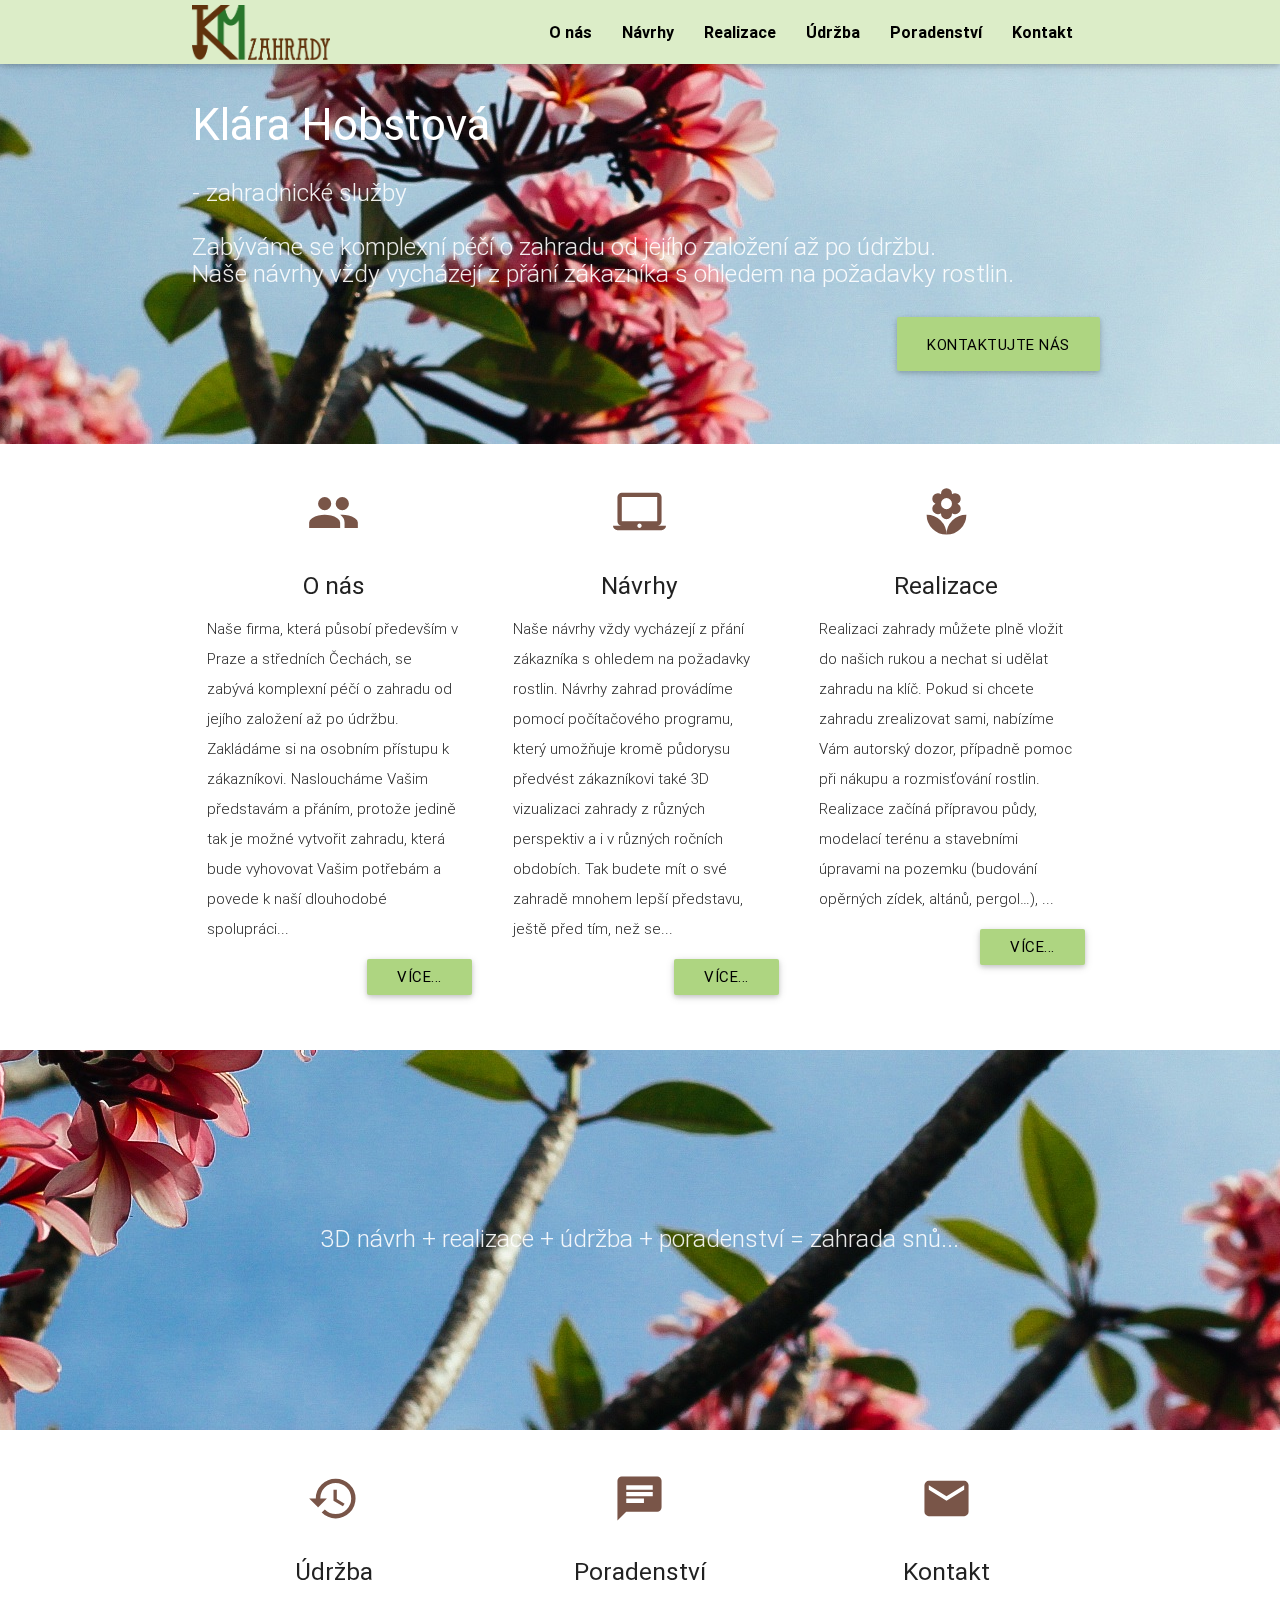
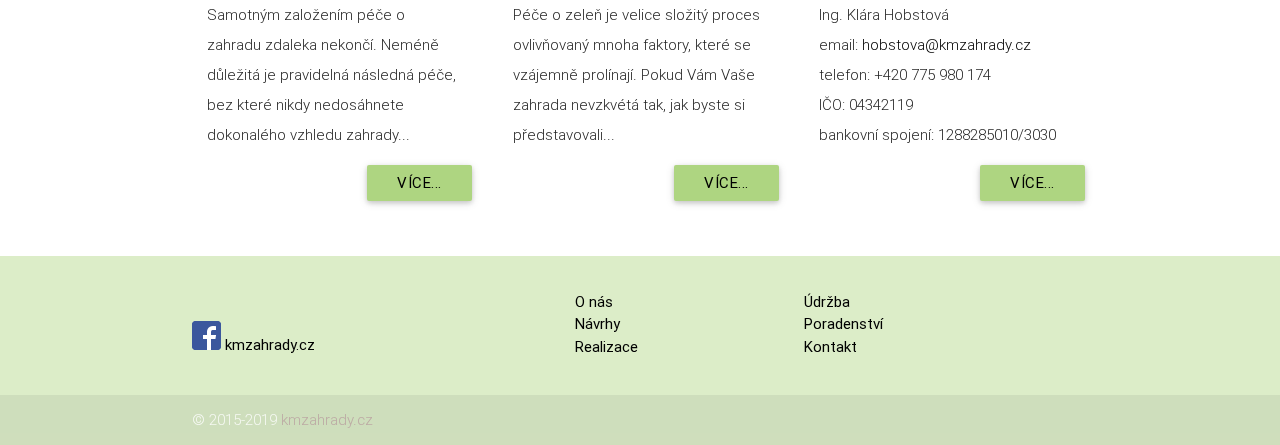
==== index.html @ 4c6056f4 "initial" ====
<!DOCTYPE html>
<html lang="cs">
<head>
  <meta http-equiv="Content-Type" content="text/html; charset=UTF-8"/>
  <meta name="viewport" content="width=device-width, initial-scale=1, maximum-scale=1.0, user-scalable=no"/>
  <meta name="description" content="Klára Měchurová - zahradní architekt">
  <meta name="keywords" content="zahrada, zahradní architekt, návrhy, realizace, údržba, poradenství, 3D vizualizace">
  <title>Klára Hobstová - zahradnické služby</title>

  <link href="https://fonts.googleapis.com/icon?family=Material+Icons" rel="stylesheet">
  <link href="css/materialize.min.css" type="text/css" rel="stylesheet" media="screen,projection"/>
  <link href="css/style.css" type="text/css" rel="stylesheet" media="screen,projection"/>
  <link rel="shortcut icon" href="favicon.ico?v=1"/>

  <script src="js/jquery-2.1.1.min.js"></script>
  <script src="js/materialize.min.js"></script>
  <script src="js/init.js"></script>
  <script src="js/jquery.emaillink-1.4.min.js"></script>

  <script type="text/javascript">
    $(document).ready(function(){
        $("[rel=tooltip]").tooltip({ placement: 'top'});
    });
    (function($) {
        $(document).ready( function() {
            $('.e').emailLink();
        } );
    })(jQuery);
  </script>
</head>
<body>
  <nav class="light-green lighten-4" role="navigation">
    <div class="nav-wrapper container">
      <a id="logo-container" href="/" class="brand-logo">
        <img src="images/logo.png" height="55px" alt="logo" vspace="5">
      </a>
      <ul class="right hide-on-med-and-down">
        <li><a href="o_nas.html">O nás</a></li>
        <li><a href="navrhy.html">Návrhy</a></li>
        <li><a href="realizace.html">Realizace</a></li>
        <li><a href="udrzba.html">Údržba</a></li>
        <li><a href="poradenstvi.html">Poradenství</a></li>
        <li><a href="kontakt.html">Kontakt</b></a></li>
      </ul>

      <ul id="nav-mobile" class="side-nav">
        <li><a href="index.html">Hlavní stránka</a></li>
        <li><a href="o_nas.html">O nás</a></li>
        <li><a href="navrhy.html">Návrhy</a></li>
        <li><a href="realizace.html">Realizace</a></li>
        <li><a href="udrzba.html">Údržba</a></li>
        <li><a href="poradenstvi.html">Poradenství</a></li>
        <li><a href="kontakt.html">Kontakt</a></li>
      </ul>
      <a href="#" data-activates="nav-mobile" class="button-collapse"><i class="material-icons black-text">menu</i></a>
    </div>
  </nav>

  <div id="index-banner" class="parallax-container">
    <div class="section no-pad-bot">
      <div class="container">
        <br><br>
        <h3 class="header left white-text text-lighten-2">Klára Hobstová</h3>
        <div class="row left">
          <h5 class="header col s12 light">
            - zahradnické služby<br><br>
            Zabýváme se komplexní péčí o zahradu od jejího založení až po údržbu.<br>
            Naše návrhy vždy vycházejí z přání zákazníka s ohledem na požadavky rostlin.
          </h5>
        </div>
        <div class="row right">
          <a href="kontakt.html" id="download-button" class="btn-large waves-effect waves-light black-text light-green lighten-2">Kontaktujte nás</a>
        </div>
        <br><br>

      </div>
    </div>
    <div class="parallax"><img src="images/sky-rose.jpg" alt="alt text"></div>

  </div>

  <div class="container">
    <div class="section">

      <div class="row">
        <div class="col s12 m4">
          <div class="icon-block">
            <h2 class="center brown-text"><i class="material-icons">group</i></h2>
            <h5 class="center">O nás</h5>

            <p class="light">Naše firma, která působí především v Praze a středních Čechách,
              se zabývá komplexní péčí o zahradu od jejího založení až po údržbu. Zakládáme
              si na osobním přístupu k zákazníkovi. Nasloucháme Vašim představám a přáním,
              protože jedině tak je možné vytvořit zahradu, která bude vyhovovat Vašim
              potřebám a povede k naší dlouhodobé spolupráci...
            </p>
            <div class="row right">
              <a href="o_nas.html" id="download-button" class="btn waves-effect waves-light black-text light-green lighten-2">Více...</a>
            </div>
          </div>
        </div>

        <div class="col s12 m4">
          <div class="icon-block">
            <h2 class="center brown-text"><i class="material-icons">laptop_mac</i></h2>
            <h5 class="center">Návrhy</h5>

            <p class="light">Naše návrhy vždy vycházejí z  přání zákazníka s ohledem
               na požadavky rostlin. Návrhy zahrad provádíme pomocí počítačového programu,
               který umožňuje kromě půdorysu předvést zákazníkovi také 3D vizualizaci
               zahrady z různých perspektiv a i v různých ročních obdobích. Tak budete
               mít o své zahradě mnohem lepší představu, ještě před tím, než se...
            </p>
            <div class="row right">
              <a href="navrhy.html" id="download-button" class="btn waves-effect waves-light black-text light-green lighten-2">Více...</a>
            </div>
          </div>
        </div>

        <div class="col s12 m4">
          <div class="icon-block">
            <h2 class="center brown-text"><i class="material-icons">local_florist</i></h2>
            <h5 class="center">Realizace</h5>

            <p class="light">Realizaci zahrady můžete plně vložit do našich rukou a nechat
               si udělat zahradu na klíč. Pokud si chcete zahradu zrealizovat sami, nabízíme
               Vám autorský dozor, případně pomoc při nákupu a rozmisťování rostlin.
               Realizace začíná přípravou půdy, modelací terénu a stavebními úpravami na
               pozemku (budování opěrných zídek, altánů, pergol…), ...
              <br>
              <div class="row right">
                <a href="realizace.html" id="download-button" class="btn waves-effect waves-light black-text light-green lighten-2">Více...</a>
              </div>
            </p>
          </div>
        </div>
  </div>
</div>
</div>

  <div class="parallax-container valign-wrapper">
    <div class="section no-pad-bot">
      <div class="container">
        <div class="row center">
          <h5 class="header col s12 light">3D návrh + realizace + údržba + poradenství = zahrada snů...</h5>
        </div>
      </div>
    </div>
    <div class="parallax"><img src="images/sky-rose.jpg" alt="Unsplashed background img 2"></div>
  </div>

  <div class="container">
    <div class="section">
      <div class="row">
        <div class="col s12 m4">
          <div class="icon-block">
            <h2 class="center brown-text"><i class="material-icons">restore</i></h2>
            <h5 class="center">Údržba</h5>

            <p class="light">Samotným založením péče o zahradu zdaleka nekončí. Neméně důležitá
               je pravidelná následná péče, bez které nikdy nedosáhnete dokonalého vzhledu zahrady...

              <br>
              <div class="row right">
                <a href="udrzba.html" id="download-button" class="btn waves-effect waves-light black-text light-green lighten-2">Více...</a>
              </div>
            </p>
          </div>
        </div>

        <div class="col s12 m4">
          <div class="icon-block">
            <h2 class="center brown-text"><i class="material-icons">chat</i></h2>
            <h5 class="center">Poradenství</h5>

            <p class="light">Péče o zeleň je velice složitý proces ovlivňovaný mnoha faktory,
               které se vzájemně prolínají. Pokud Vám Vaše zahrada nevzkvétá tak, jak byste si představovali...

              <br>
              <div class="row right">
                <a href="poradenstvi.html" id="download-button" class="btn waves-effect waves-light black-text light-green lighten-2">Více...</a>
              </div>
            </p>
          </div>
        </div>

        <div class="col s12 m4">
          <div class="icon-block">
            <h2 class="center brown-text"><i class="material-icons">email</i></h2>
            <h5 class="center">Kontakt</h5>

            <p class="light">Ing. Klára Hobstová<br>
            email: <span class="e">hobstova / kmzahrady, cz</span><br>
            telefon: +420 775 980 174<br>
            IČO: 04342119<br>
            bankovní spojení: 1288285010/3030

              <div class="row right">
                <a href="kontakt.html" id="download-button" class="btn waves-effect waves-light black-text light-green lighten-2">Více...</a>
              </div>
            </p>
          </div>
        </div>

    </div>
  </div>
</div>


  <footer class="page-footer light-green lighten-4">
    <div class="container">
      <div class="row">
        <div class="col l5 s12">
          <p class="black-text">

            <br>
            <a href="https://www.facebook.com/kmzahrady.cz"><img src="images/FB-f-Logo__blue_29.png"> kmzahrady.cz</a>
          </p>
        </div>

        <!-- <div class="col l3 s12">
          <iframe src="https://www.google.com/maps/embed?pb=!1m18!1m12!1m3!1d40838.33126579304!2d14.57575435!3d50.228512!2m3!1f0!2f0!3f0!3m2!1i1024!2i768!4f13.1!3m3!1m2!1s0x470bef08b18831a7%3A0xb941898d635449a1!2sKostelec+nad+Labem!5e0!3m2!1sen!2scz!4v1437251750031" width="250" height="250" frameborder="0" style="border:0" allowfullscreen></iframe>
        </div> -->

        <div class="col l3 s12">
          <ul>
            <li><a href="o_nas.html">O nás</a></li>
            <li><a href="navrhy.html">Návrhy</a></li>
            <li><a href="realizace.html">Realizace</a></li>
          </ul>
        </div>

        <div class="col l3 s12">
          <ul>
            <li><a href="udrzba.html">Údržba</a></li>
            <li><a href="poradenstvi.html">Poradenství</a></li>
            <li><a href="kontakt.html">Kontakt</a></li>
          </ul>
        </div>

        <script>
          (function(i,s,o,g,r,a,m){i['GoogleAnalyticsObject']=r;i[r]=i[r]||function(){
          (i[r].q=i[r].q||[]).push(arguments)},i[r].l=1*new Date();a=s.createElement(o),
          m=s.getElementsByTagName(o)[0];a.async=1;a.src=g;m.parentNode.insertBefore(a,m)
          })(window,document,'script','//www.google-analytics.com/analytics.js','ga');

          ga('create', 'UA-67010662-1', 'auto');
          ga('send', 'pageview');

        </script>

      </div>
    </div>
    <div class="footer-copyright">
      <div class="container">
        © 2015-2019 <a class="brown-text text-lighten-3" href="http://kmzahrady.cz">kmzahrady.cz</a>
      </div>
    </div>
  </footer>

  </body>
</html>
---- css/style.css ----
/* Custom Stylesheet */
/**
 * Use this file to override Materialize files so you can update
 * the core Materialize files in the future
 *
 * Made By MaterializeCSS.com
 */

nav ul a,
nav .brand-logo {
  color: black;
  font-style: bold;
  font-weight: bold;
  font-size: 16px;
}

nav {
  height: 64px;
}

p {
  line-height: 2rem;
}

.button-collapse {
  color: #26a69a;
}

.parallax-container {
  min-height: 380px;
  line-height: 0;
  height: auto;
  color: rgba(255,255,255,.9);
}
  .parallax-container .section {
    width: 100%;
  }

@media only screen and (max-width : 992px) {
  .parallax-container .section {
    position: absolute;
    top: 40%;
  }
  #index-banner .section {
    top: 10%;
  }
}

@media only screen and (max-width : 600px) {
  #index-banner .section {
    top: 0;
  }
}

.icon-block {
  padding: 0 15px;
}
.icon-block .material-icons {
  font-size: inherit;
}

footer.page-footer {
  margin: 0;
}

footer a {
    color: black;
}

a {
    color: #000000;
}
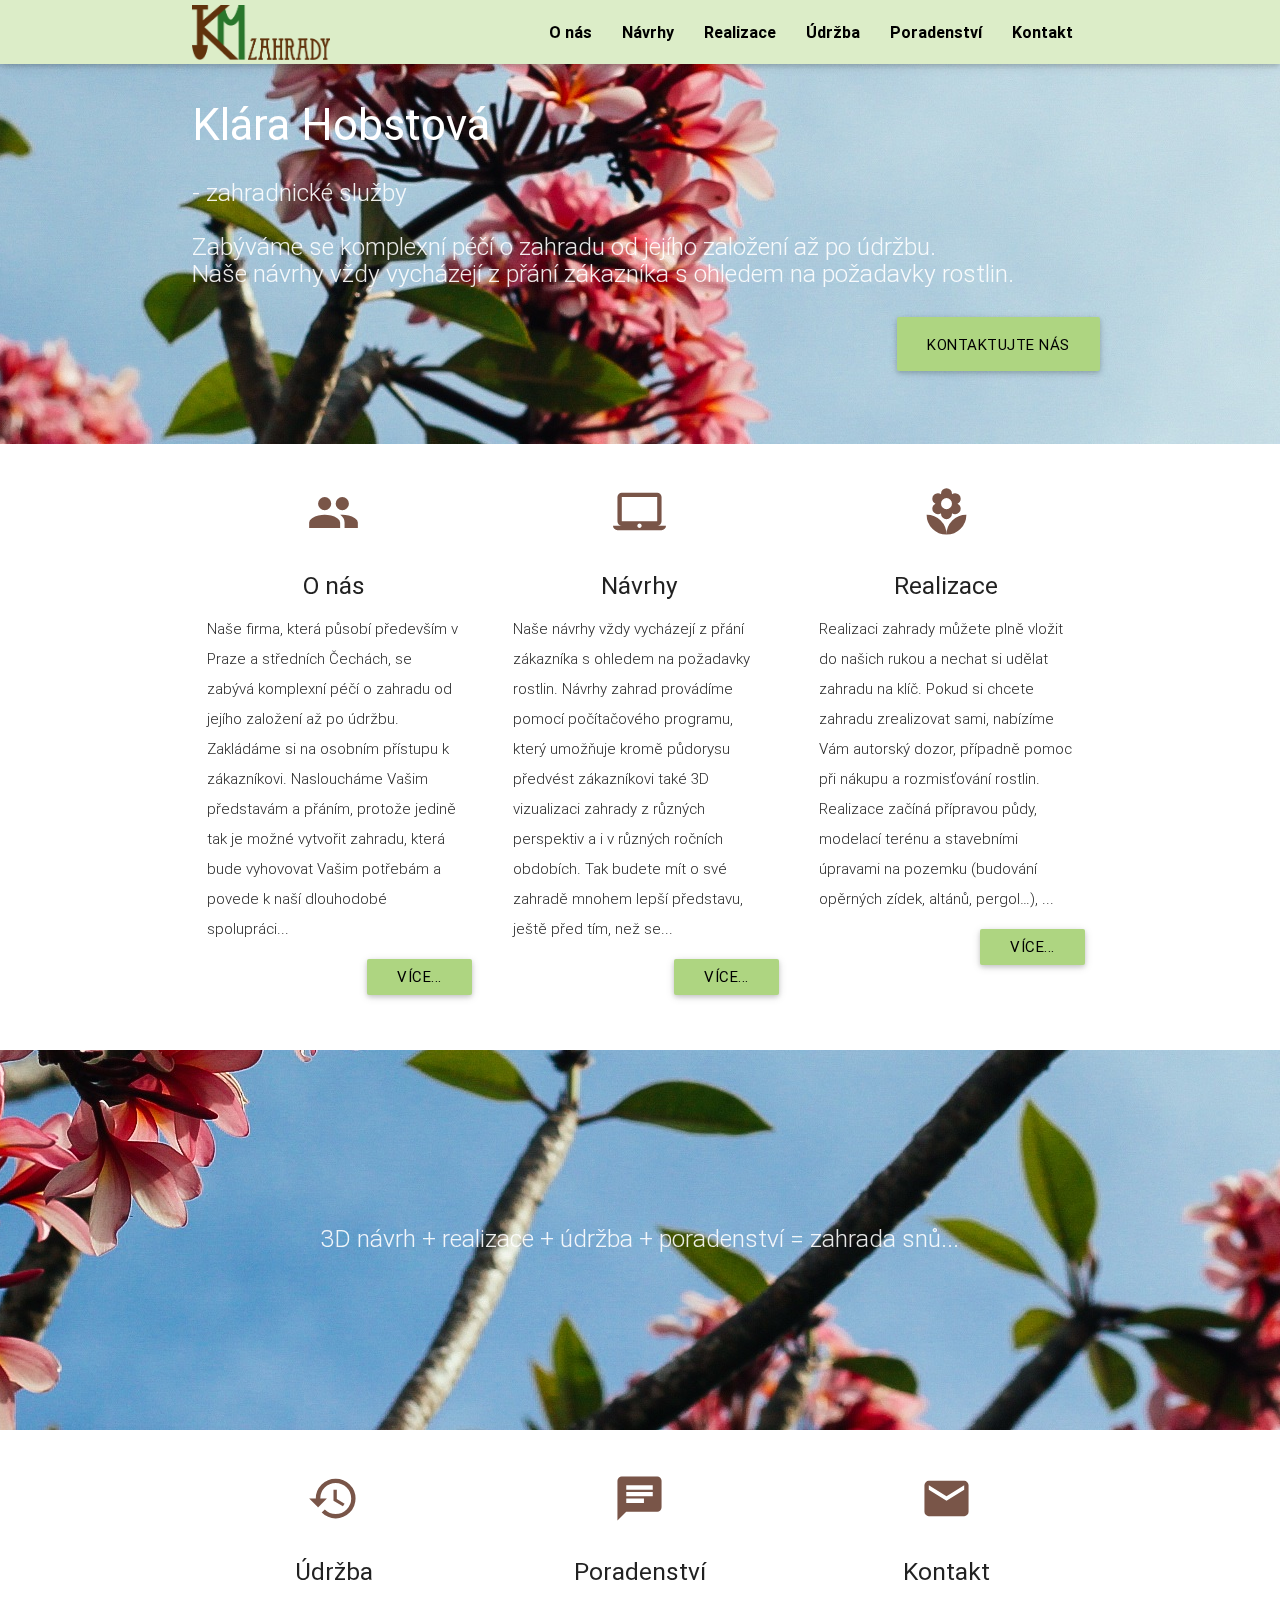
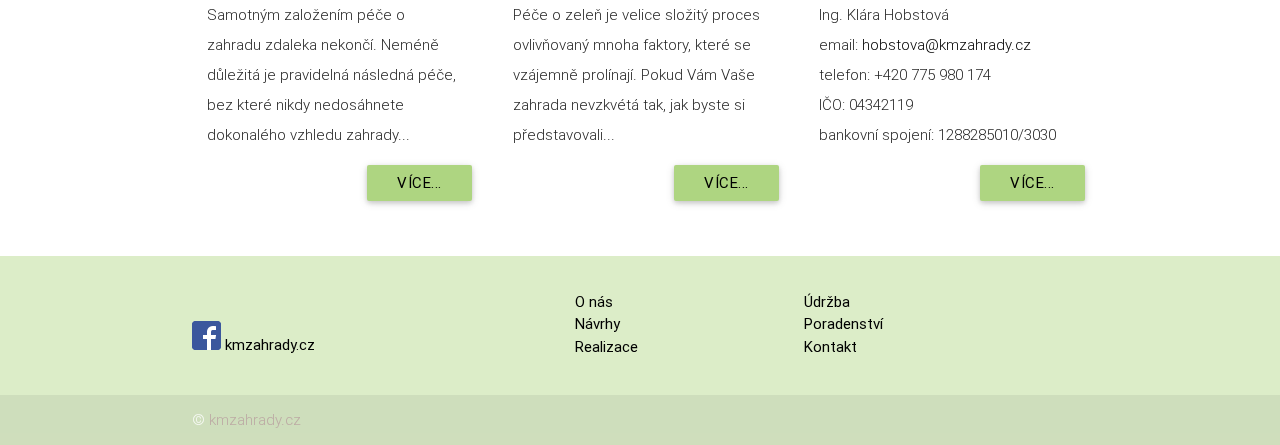
==== commit a5ddfc68: "Update index.html" ====
--- a/index.html
+++ b/index.html
@@ -253,7 +253,7 @@
     </div>
     <div class="footer-copyright">
       <div class="container">
-        © 2015-2019 <a class="brown-text text-lighten-3" href="http://kmzahrady.cz">kmzahrady.cz</a>
+        © <a class="brown-text text-lighten-3" href="http://kmzahrady.cz">kmzahrady.cz</a>
       </div>
     </div>
   </footer>
